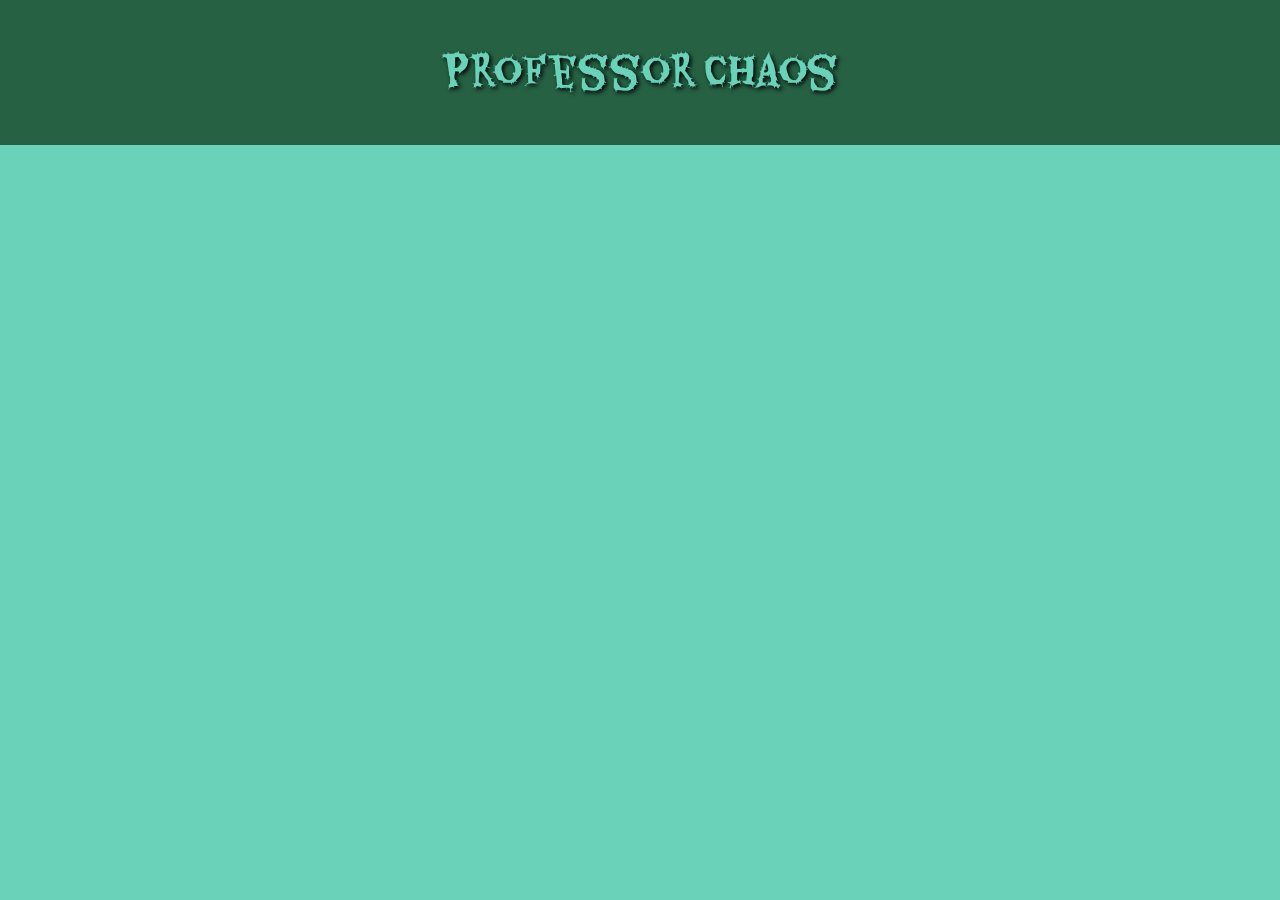
==== index.html @ 05e2537e "Changed pfp from img to div in html" ====
<!doctype html>
<html lang="en">
  <head>
    <meta charset="UTF-8" />
    <meta name="viewport" content="width=device-width, initial-scale=1.0" />
    <title>Professor Chaos</title>
    <link rel="icon" href="./img/Professor-Chaos.jpg" />
    <link rel="stylesheet" href="./css/style.css" />
  </head>
  <body>
    <!-- header -->
    <header>
      <div class="pfp"></div>
      <h1>Professor Chaos</h1>
    </header>
    <!-- main -->
    <main></main>
    <!-- footer -->
    <footer></footer>
  </body>
</html>
---- css/style.css ----
@import url("https://fonts.googleapis.com/css2?family=Eater&display=swap");

body {
  background-color: #69d2b8;
}

html,
body {
  margin: 0;
  padding: 0;
}

header {
  text-align: center;
  background-color: #266144;
  padding: 20px;
}
header img {
  width: 300px;
  height: 300px;
  border: 20px solid #788a90;
  border-radius: 50%;
}

header h1 {
  font-family: "Eater", serif;
  font-weight: 400;
  font-style: normal;
  font-size: 40px;
  margin: 10px 0 20px 0;
  color: #69d2b8;
  text-shadow: 2px 2px 4px #000000;
}
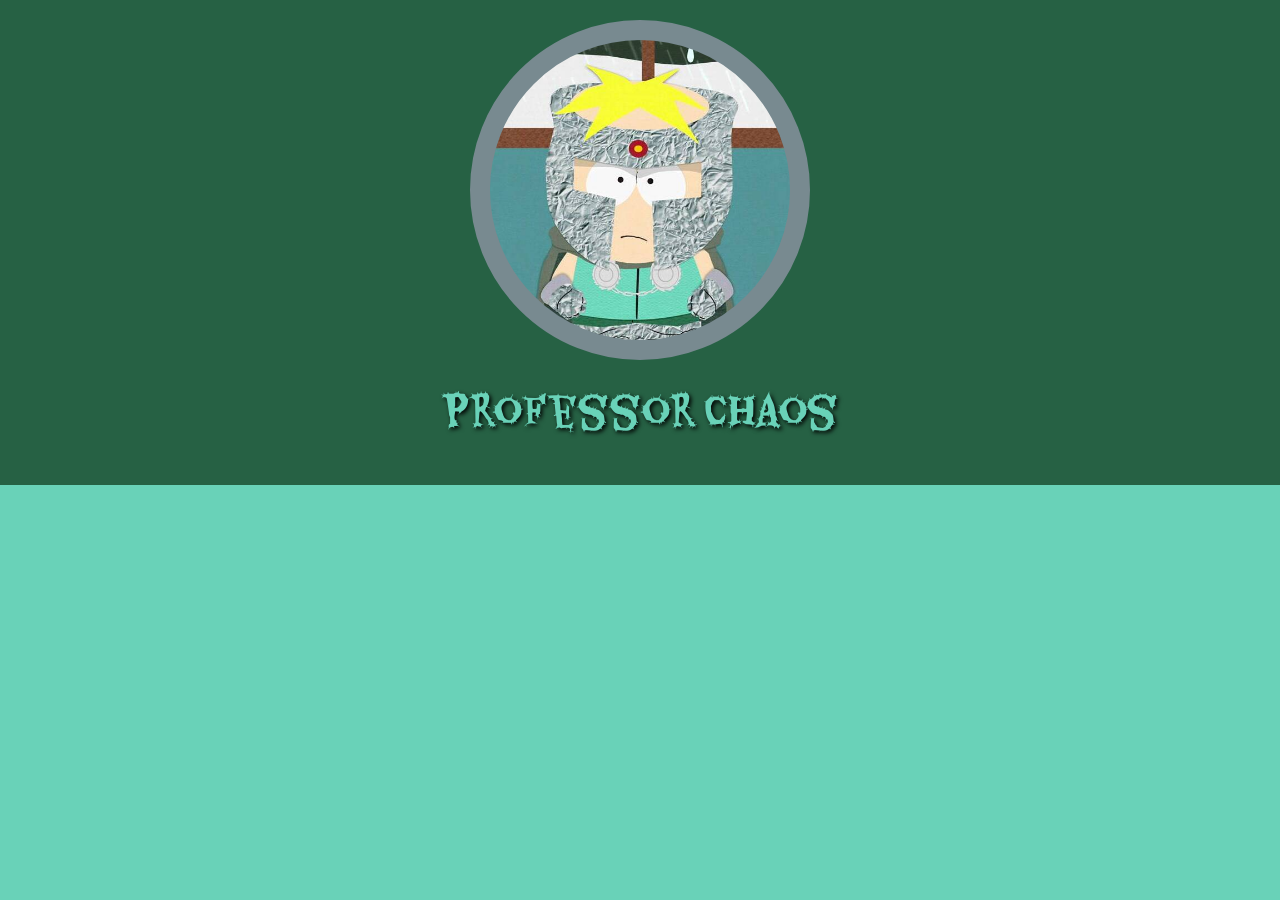
==== commit e4d1a273: "Update index.html" ====
--- a/index.html
+++ b/index.html
@@ -9,13 +9,18 @@
   </head>
   <body>
     <!-- header -->
+
     <header>
       <div class="pfp"></div>
       <h1>Professor Chaos</h1>
     </header>
+
     <!-- main -->
+
     <main></main>
+
     <!-- footer -->
+
     <footer></footer>
   </body>
 </html>
--- a/css/style.css
+++ b/css/style.css
@@ -15,11 +15,16 @@
   background-color: #266144;
   padding: 20px;
 }
-header img {
+header .pfp {
   width: 300px;
   height: 300px;
   border: 20px solid #788a90;
   border-radius: 50%;
+  background-image: url(./../img/Professor-Chaos-Profile.jpg);
+  background-repeat: no-repeat;
+  background-position: center;
+  background-size: cover;
+  margin: 0 auto;
 }
 
 header h1 {
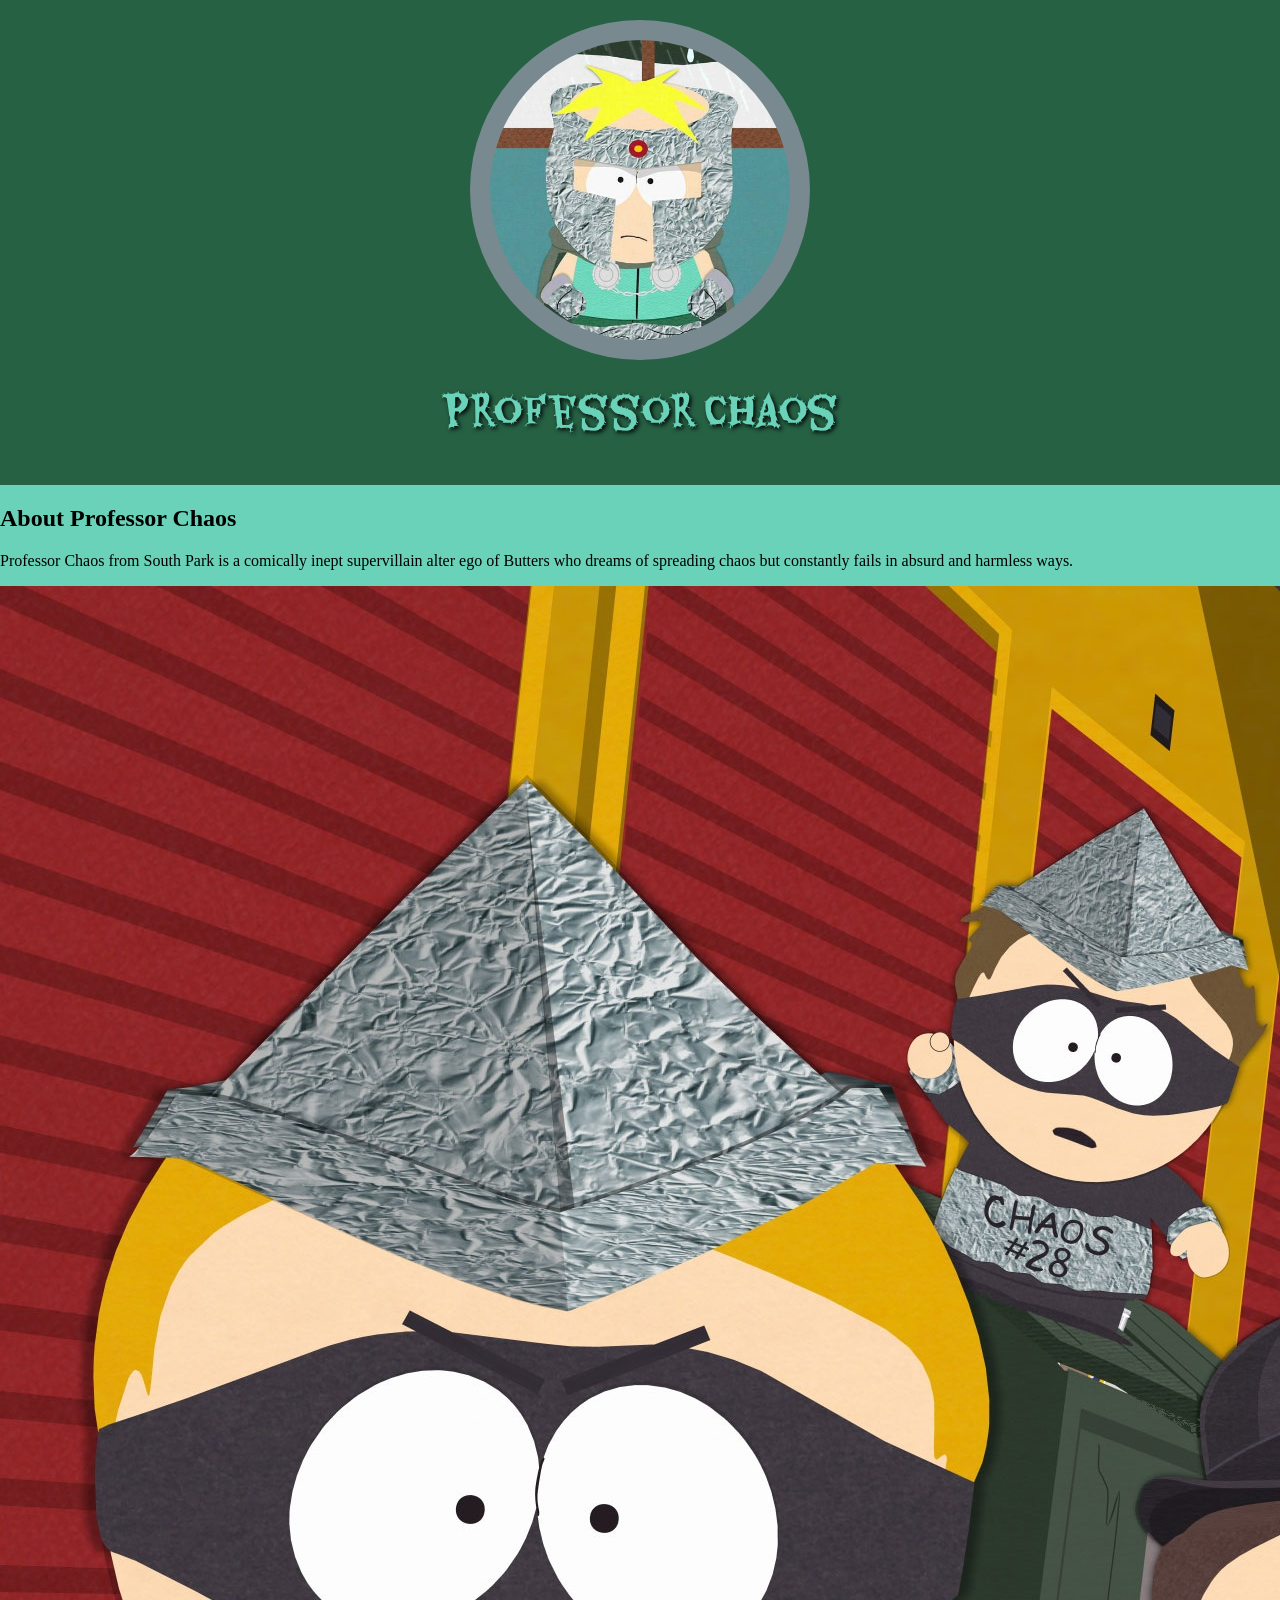
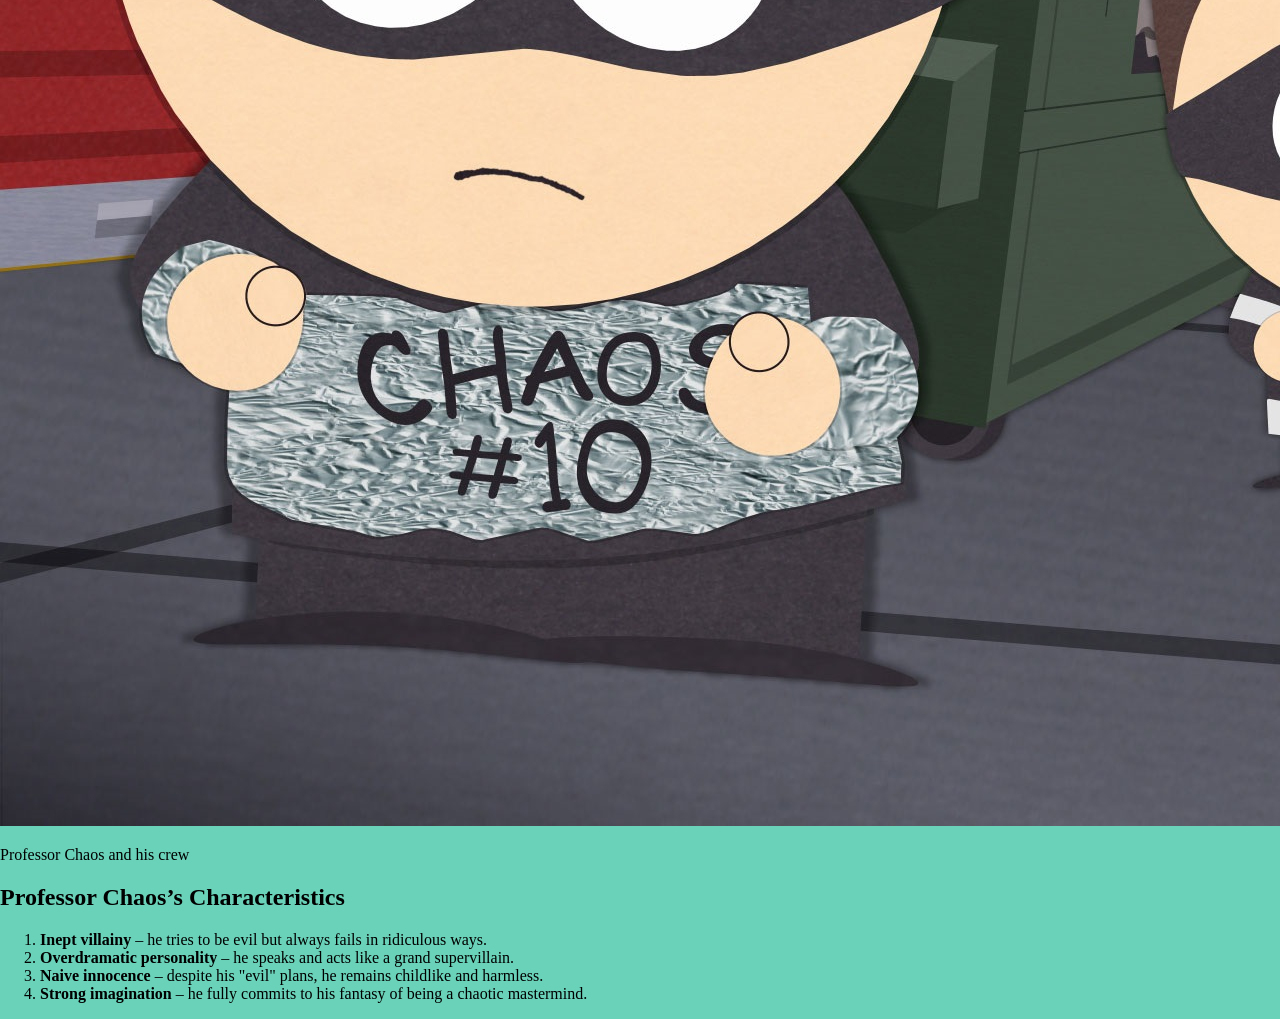
==== commit 506d3890: "Done a bit of main" ====
--- a/index.html
+++ b/index.html
@@ -16,7 +16,33 @@
     </header>
 
     <!-- main -->
-
+    <h2>About Professor Chaos</h2>
+    <p>
+      Professor Chaos from South Park is a comically inept supervillain alter
+      ego of Butters who dreams of spreading chaos but constantly fails in
+      absurd and harmless ways.
+    </p>
+    <img src="./img/professors-crew.jpg" alt="Professor Chaos Crew" />
+    <p class="caption">Professor Chaos and his crew</p>
+    <h2>Professor Chaos&rsquo;s Characteristics</h2>
+    <ol>
+      <li>
+        <b>Inept villainy</b> – he tries to be evil but always fails in
+        ridiculous ways.
+      </li>
+      <li>
+        <b>Overdramatic personality</b> – he speaks and acts like a grand
+        supervillain.
+      </li>
+      <li>
+        <b>Naive innocence</b> – despite his &quot;evil&quot; plans, he remains
+        childlike and harmless.
+      </li>
+      <li>
+        <b>Strong imagination</b> – he fully commits to his fantasy of being a
+        chaotic mastermind.
+      </li>
+    </ol>
     <main></main>
 
     <!-- footer -->
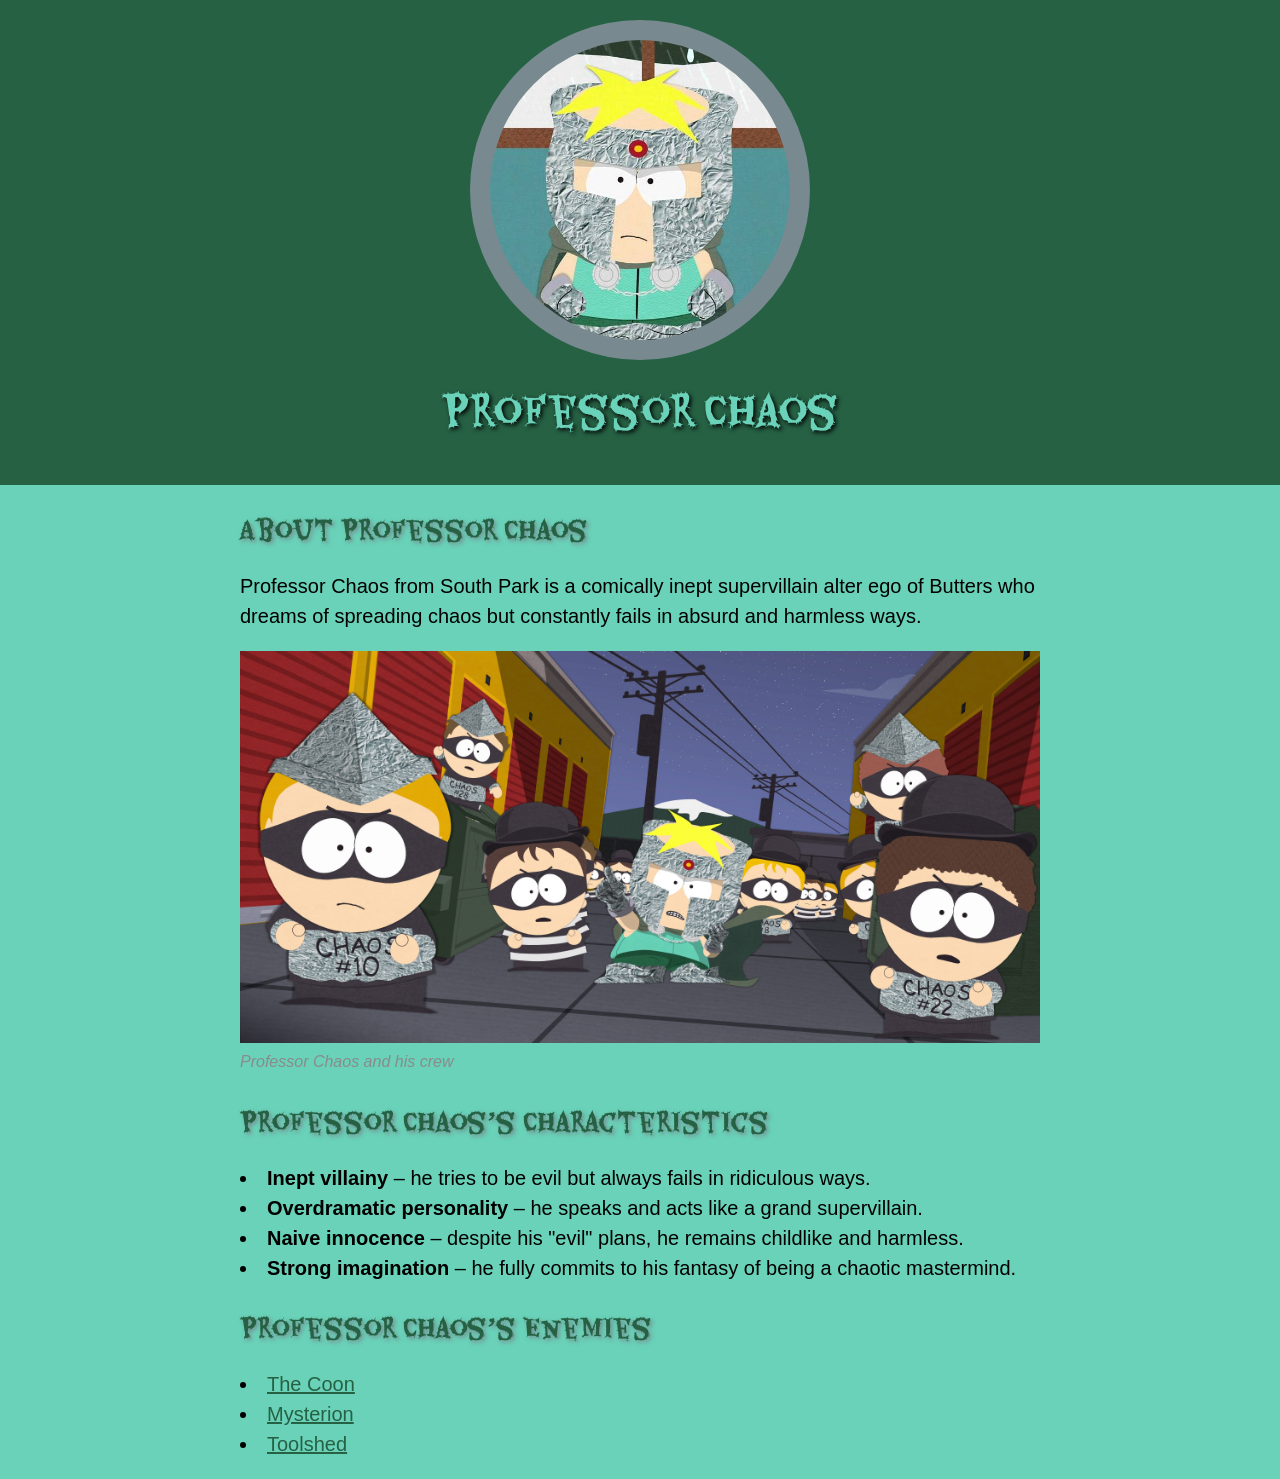
==== commit b91de83b: "Adeed some CSS for main" ====
--- a/index.html
+++ b/index.html
@@ -16,34 +16,55 @@
     </header>
 
     <!-- main -->
-    <h2>About Professor Chaos</h2>
-    <p>
-      Professor Chaos from South Park is a comically inept supervillain alter
-      ego of Butters who dreams of spreading chaos but constantly fails in
-      absurd and harmless ways.
-    </p>
-    <img src="./img/professors-crew.jpg" alt="Professor Chaos Crew" />
-    <p class="caption">Professor Chaos and his crew</p>
-    <h2>Professor Chaos&rsquo;s Characteristics</h2>
-    <ol>
-      <li>
-        <b>Inept villainy</b> – he tries to be evil but always fails in
-        ridiculous ways.
-      </li>
-      <li>
-        <b>Overdramatic personality</b> – he speaks and acts like a grand
-        supervillain.
-      </li>
-      <li>
-        <b>Naive innocence</b> – despite his &quot;evil&quot; plans, he remains
-        childlike and harmless.
-      </li>
-      <li>
-        <b>Strong imagination</b> – he fully commits to his fantasy of being a
-        chaotic mastermind.
-      </li>
-    </ol>
-    <main></main>
+    <main>
+      <h2>About Professor Chaos</h2>
+      <p>
+        Professor Chaos from South Park is a comically inept supervillain alter
+        ego of Butters who dreams of spreading chaos but constantly fails in
+        absurd and harmless ways.
+      </p>
+      <img src="./img/professors-crew.jpg" alt="Professor Chaos Crew" />
+      <p class="caption">Professor Chaos and his crew</p>
+      <h2>Professor Chaos&rsquo;s Characteristics</h2>
+      <ol>
+        <li>
+          <strong>Inept villainy</strong> – he tries to be evil but always fails
+          in ridiculous ways.
+        </li>
+        <li>
+          <strong>Overdramatic personality</strong> – he speaks and acts like a
+          grand supervillain.
+        </li>
+        <li>
+          <strong>Naive innocence</strong> – despite his &quot;evil&quot; plans,
+          he remains childlike and harmless.
+        </li>
+        <li>
+          <strong>Strong imagination</strong> – he fully commits to his fantasy
+          of being a chaotic mastermind.
+        </li>
+      </ol>
+      <h2>Professor Chaos&rsquo;s Enemies</h2>
+      <ul>
+        <li>
+          <a
+            href="https://southpark.wiki.gg/wiki/The_Coon_(Character)"
+            target="_blank"
+            >The Coon</a
+          >
+        </li>
+        <li>
+          <a href="https://southpark.wiki.gg/wiki/Mysterion" target="_blank"
+            >Mysterion</a
+          >
+        </li>
+        <li>
+          <a href="https://southpark.fandom.com/wiki/Toolshed" target="_blank"
+            >Toolshed</a
+          >
+        </li>
+      </ul>
+    </main>
 
     <!-- footer -->
 
--- a/css/style.css
+++ b/css/style.css
@@ -2,12 +2,49 @@
 
 body {
   background-color: #69d2b8;
+  font-family: Arial, Helvetica, sans-serif;
 }
 
 html,
 body {
   margin: 0;
   padding: 0;
+}
+
+p,
+ul,
+ol {
+  font-size: 20px;
+  line-height: 30px;
+}
+
+ul,
+ol {
+  list-style: inside;
+  padding: 0;
+}
+
+a {
+  color: #266144;
+}
+
+a:hover {
+  color: #00ff11;
+}
+
+a:active {
+  color: #00341b;
+}
+
+a:visited {
+  color: #788a90;
+}
+
+p.caption {
+  font-size: 16px;
+  color: rgb(139, 139, 139);
+  font-style: oblique;
+  margin-top: 0;
 }
 
 header {
@@ -27,7 +64,7 @@
   margin: 0 auto;
 }
 
-header h1 {
+h1 {
   font-family: "Eater", serif;
   font-weight: 400;
   font-style: normal;
@@ -36,3 +73,22 @@
   color: #69d2b8;
   text-shadow: 2px 2px 4px #000000;
 }
+
+h2 {
+  font-family: "Eater", serif;
+  font-weight: 400;
+  font-style: normal;
+  font-size: 25px;
+  margin: 20px 0;
+  color: #266144;
+  text-shadow: 2px 2px 4px #788a90;
+}
+
+main {
+  width: 800px;
+  margin: 0 auto;
+}
+
+main img {
+  max-width: 100%;
+}
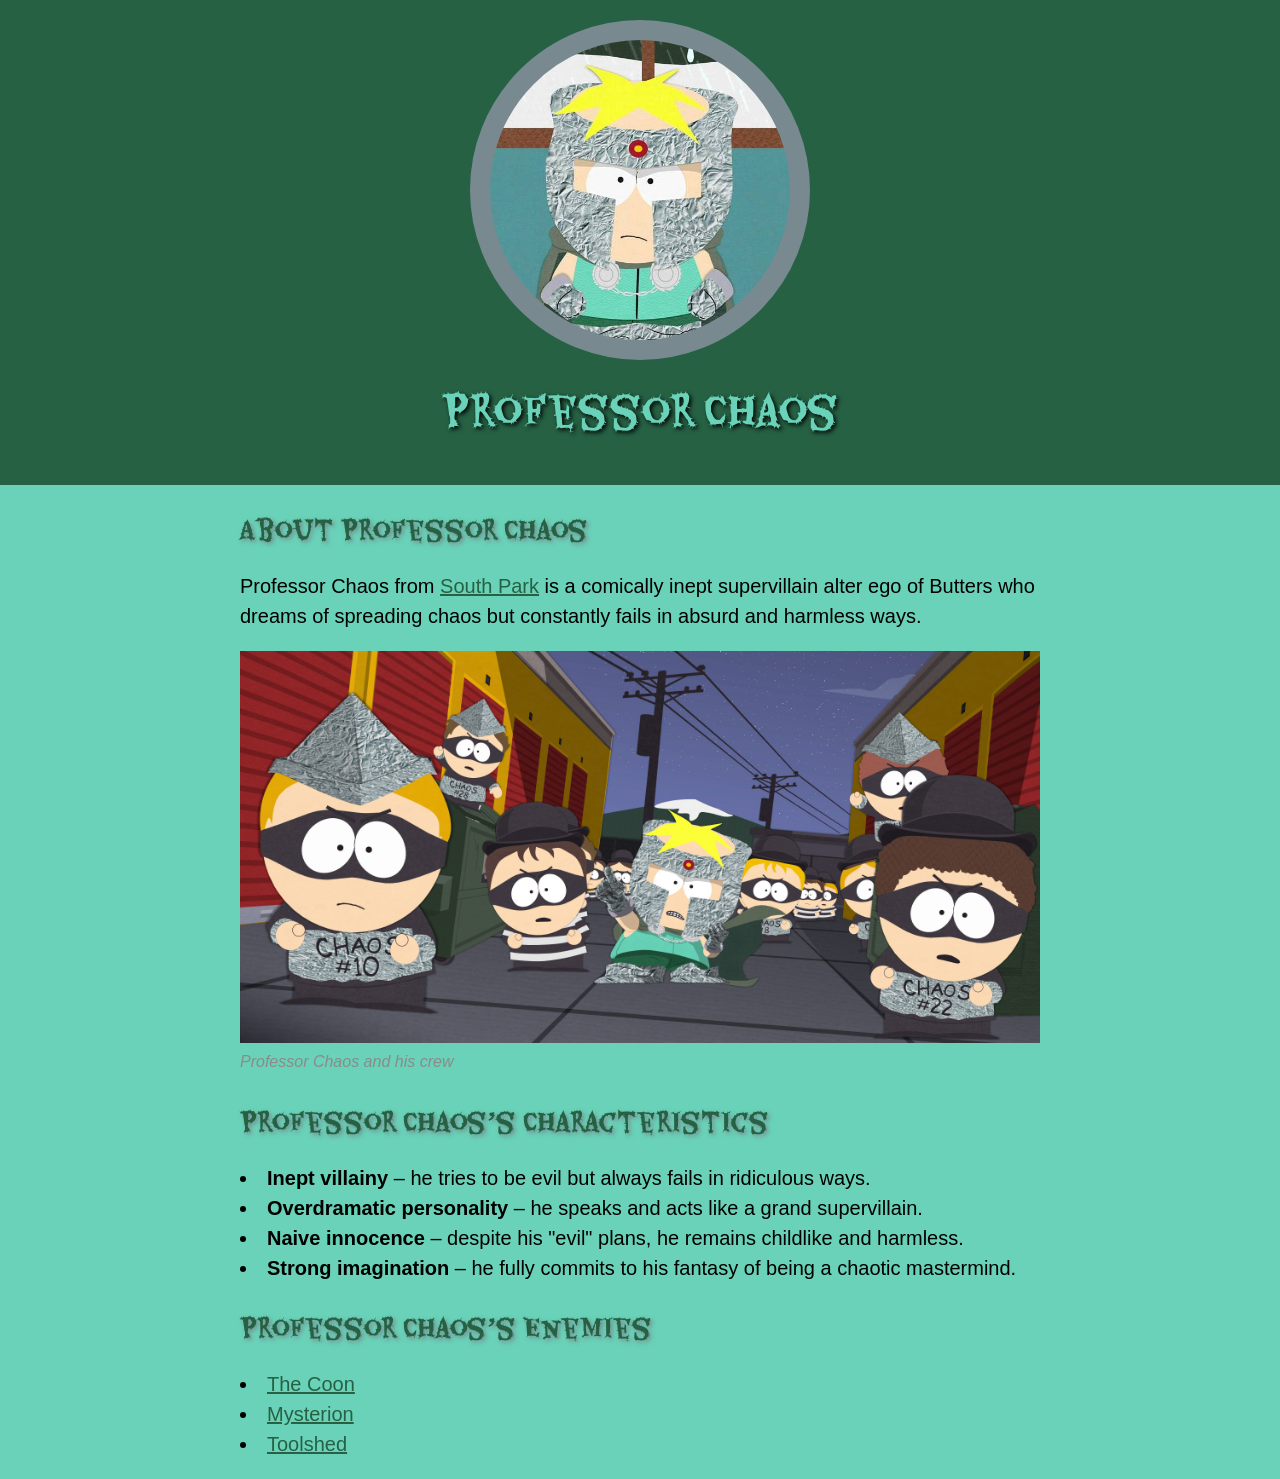
==== commit ed24cf7a: "Done the CSS part for main" ====
--- a/index.html
+++ b/index.html
@@ -19,9 +19,12 @@
     <main>
       <h2>About Professor Chaos</h2>
       <p>
-        Professor Chaos from South Park is a comically inept supervillain alter
-        ego of Butters who dreams of spreading chaos but constantly fails in
-        absurd and harmless ways.
+        Professor Chaos from
+        <a href="https://www.southparkstudios.com/" target="_blank"
+          >South Park</a
+        >
+        is a comically inept supervillain alter ego of Butters who dreams of
+        spreading chaos but constantly fails in absurd and harmless ways.
       </p>
       <img src="./img/professors-crew.jpg" alt="Professor Chaos Crew" />
       <p class="caption">Professor Chaos and his crew</p>
--- a/css/style.css
+++ b/css/style.css
@@ -30,14 +30,6 @@
 
 a:hover {
   color: #00ff11;
-}
-
-a:active {
-  color: #00341b;
-}
-
-a:visited {
-  color: #788a90;
 }
 
 p.caption {
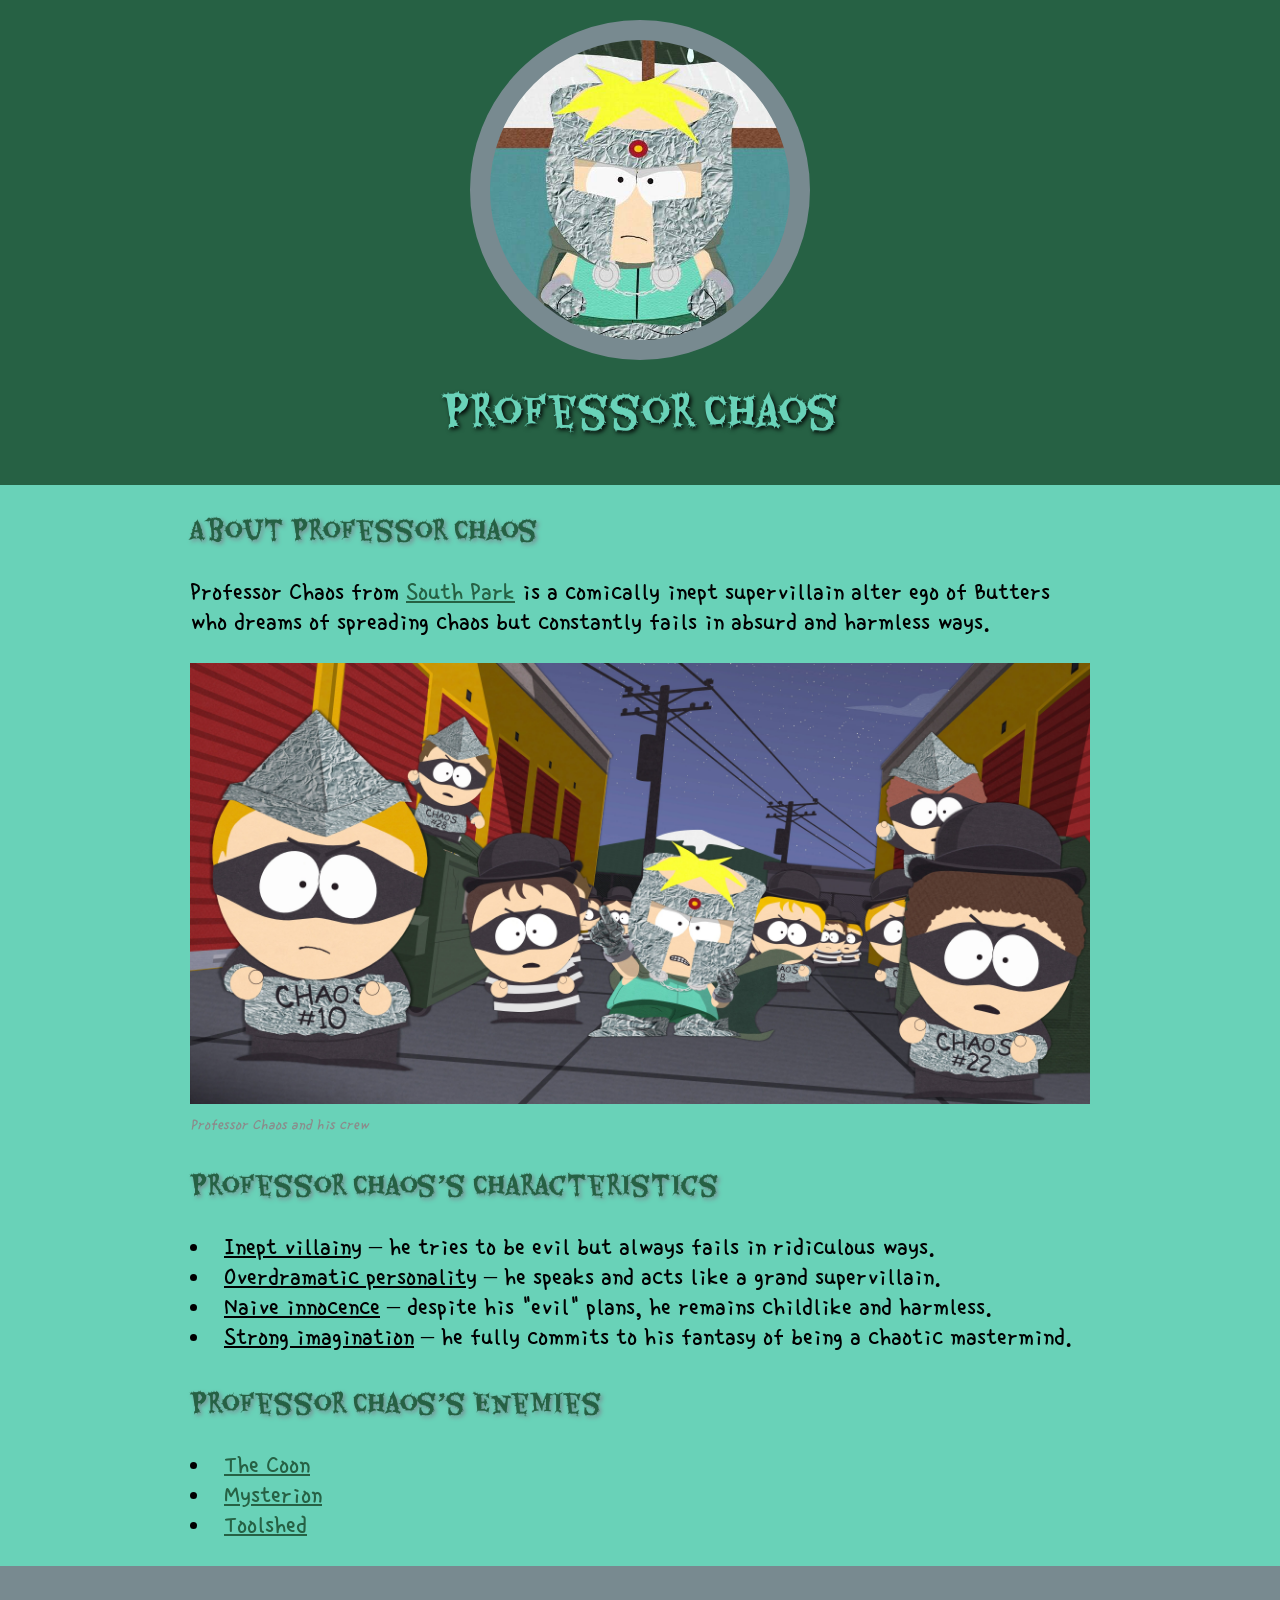
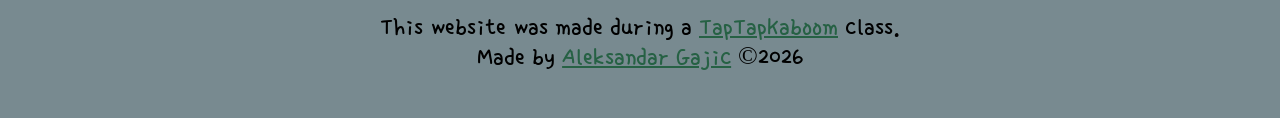
==== commit cbd84834: "Done the footer" ====
--- a/index.html
+++ b/index.html
@@ -31,20 +31,20 @@
       <h2>Professor Chaos&rsquo;s Characteristics</h2>
       <ol>
         <li>
-          <strong>Inept villainy</strong> – he tries to be evil but always fails
-          in ridiculous ways.
+          <u>Inept villainy</u> – he tries to be evil but always fails in
+          ridiculous ways.
         </li>
         <li>
-          <strong>Overdramatic personality</strong> – he speaks and acts like a
-          grand supervillain.
+          <u>Overdramatic personality</u> – he speaks and acts like a grand
+          supervillain.
         </li>
         <li>
-          <strong>Naive innocence</strong> – despite his &quot;evil&quot; plans,
-          he remains childlike and harmless.
+          <u>Naive innocence</u> – despite his &quot;evil&quot; plans, he
+          remains childlike and harmless.
         </li>
         <li>
-          <strong>Strong imagination</strong> – he fully commits to his fantasy
-          of being a chaotic mastermind.
+          <u>Strong imagination</u> – he fully commits to his fantasy of being a
+          chaotic mastermind.
         </li>
       </ol>
       <h2>Professor Chaos&rsquo;s Enemies</h2>
@@ -71,6 +71,18 @@
 
     <!-- footer -->
 
-    <footer></footer>
+    <footer>
+      <div class="content">
+        <p>
+          This website was made during a
+          <a href="http://www.taptapkaboom.com" target="_blank">TapTapKaboom</a>
+          class. <br />Made by
+          <a href="https://github.com/Aleksandar-Gajic" target="_blank"
+            >Aleksandar Gajic</a
+          >
+          &#169;2026
+        </p>
+      </div>
+    </footer>
   </body>
 </html>
--- a/css/style.css
+++ b/css/style.css
@@ -1,8 +1,11 @@
 @import url("https://fonts.googleapis.com/css2?family=Eater&display=swap");
+@import url("https://fonts.googleapis.com/css2?family=Single+Day&display=swap");
 
 body {
   background-color: #69d2b8;
-  font-family: Arial, Helvetica, sans-serif;
+  font-family: "Single Day", cursive;
+  font-weight: 400;
+  font-style: normal;
 }
 
 html,
@@ -14,7 +17,7 @@
 p,
 ul,
 ol {
-  font-size: 20px;
+  font-size: 26px;
   line-height: 30px;
 }
 
@@ -77,10 +80,22 @@
 }
 
 main {
-  width: 800px;
+  width: 900px;
   margin: 0 auto;
 }
 
 main img {
   max-width: 100%;
 }
+
+footer {
+  text-align: center;
+  font-size: 16px;
+  background-color: #788a90;
+}
+
+footer .content {
+  width: 900px;
+  margin: 0 auto;
+  padding: 20px;
+}
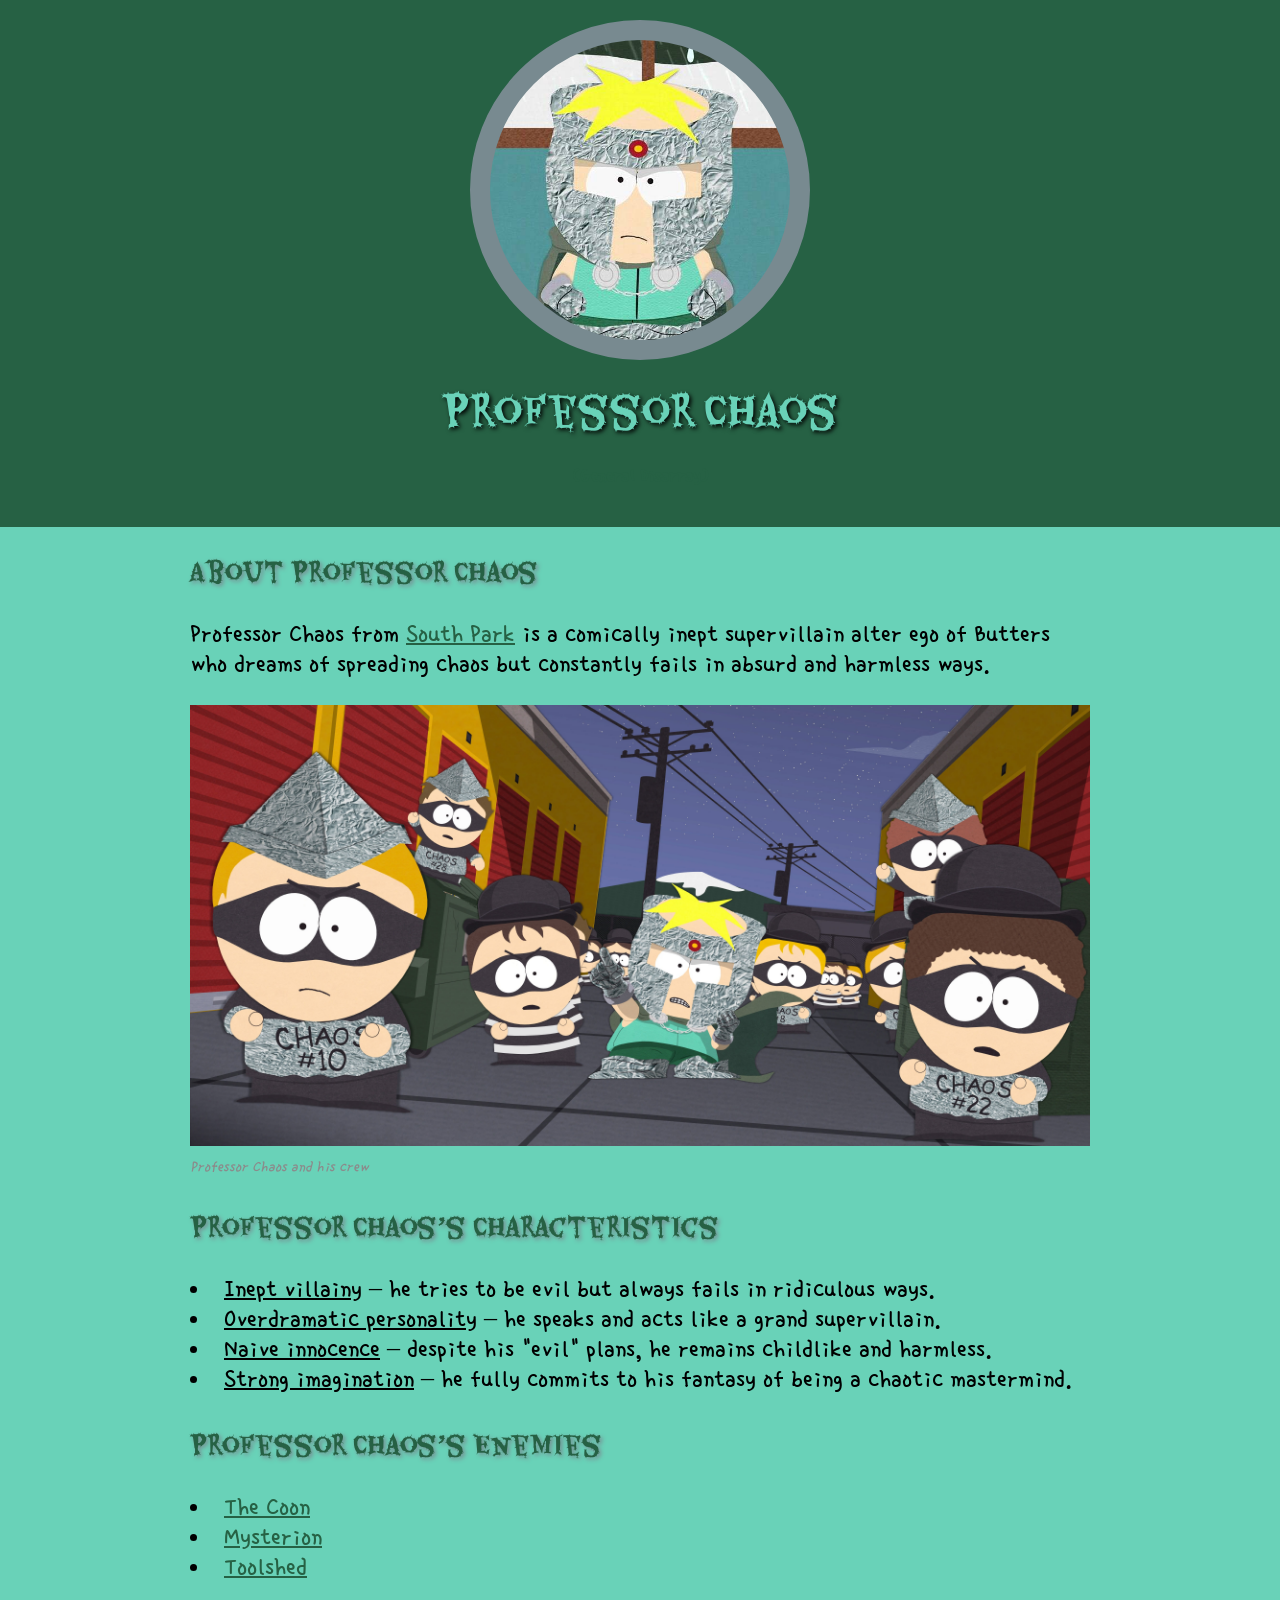
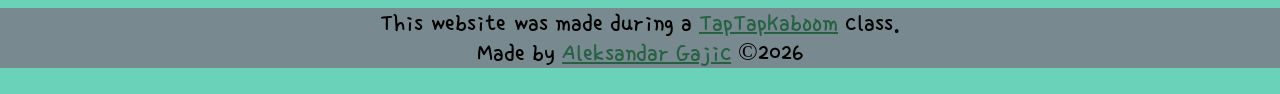
==== commit 9cd80ae0: "repaired links" ====
--- a/index.html
+++ b/index.html
@@ -13,6 +13,9 @@
     <header>
       <div class="pfp"></div>
       <h1>Professor Chaos</h1>
+      <h3>
+        <a class="general" href="general-disarray.html">(General Disarray)</a>
+      </h3>
     </header>
 
     <!-- main -->
@@ -76,7 +79,8 @@
         <p>
           This website was made during a
           <a href="http://www.taptapkaboom.com" target="_blank">TapTapKaboom</a>
-          class. <br />Made by
+          class. <br />
+          Made by
           <a href="https://github.com/Aleksandar-Gajic" target="_blank"
             >Aleksandar Gajic</a
           >
--- a/css/style.css
+++ b/css/style.css
@@ -80,8 +80,9 @@
 }
 
 main {
-  width: 900px;
+  max-width: 900px;
   margin: 0 auto;
+  padding: 0 20px;
 }
 
 main img {
@@ -95,7 +96,35 @@
 }
 
 footer .content {
-  width: 900px;
+  max-width: 900px;
   margin: 0 auto;
-  padding: 20px;
+  padding: 0 20px;
 }
+
+@media (max-width: 600px) {
+  header .pfp {
+    width: 200px;
+    height: 200px;
+    border-width: 10px;
+  }
+
+  h1 {
+    font-size: 30px;
+    text-align: center;
+  }
+
+  h2 {
+    font-size: 20px;
+    text-align: center;
+  }
+
+  p,
+  ul,
+  ol {
+    font-size: 18px;
+    line-height: 22px;
+  }
+  footer p {
+    font-size: 14px;
+  }
+}
